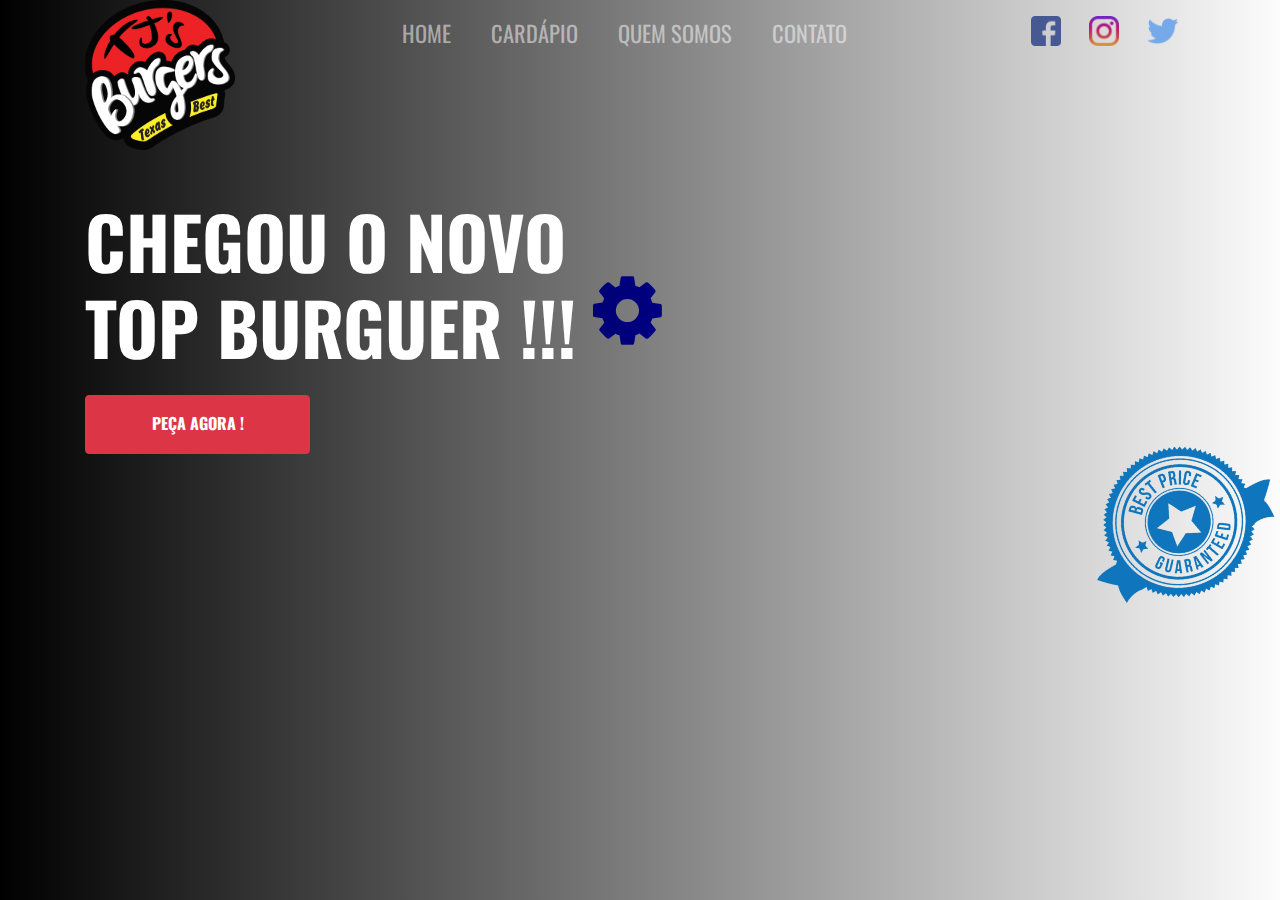
==== index.html @ 256cb57d "Teste Carregamento" ====
<!DOCTYPE html>
<html lang="en">
<head>
    <meta charset="UTF-8">
    <meta name="viewport" content="width=device-width, initial-scale=1.0">
    <meta http-equiv="X-UA-Compatible" content="ie=edge">   
    <title>Leo Burguer</title>

    <!-- Fonts-->
    <link rel="preconnect" href="https://fonts.gstatic.com">
    <link href="https://fonts.googleapis.com/css2?family=Oswald:wght@300;400;700&display=swap" rel="stylesheet">

    <!-- CSS -->
    <link rel="stylesheet" href="css/bootstrap.min.css">
    <link rel="stylesheet" href="css/animate.min.css">
    <link rel="stylesheet" href="css/main.css">
    <link rel="stylesheet" href="https://maxcdn.bootstrapcdn.com/font-awesome/4.7.0/css/font-awesome.min.css">

    <!-- Scripts-->    
</head>
<body> 
    <div id="loader">
        <i class="fa fa-cog fa-spin fa-5x fa-fw"></i><span class="sr-only">Loading...</span>
    </div>   
    <div class="container-fluid sem-margem header-back one">              
        <div class="container">            
            <header>
                <div class="row"> 
                    <div class="col">
                        <a href="#">
                            <img src="./img/burguer-logo.png" alt="TSBurguer" class="d-inline-block" width="150" height="150">
                        </a>
                    </div>                                                          
                    <div class="col-8">
                        <nav class="navbar navbar-expand-lg navbar-dark justify-content-center">
                            <button class="navbar-toggler" type="button" data-toggle="collapse" data-target="#navbarScroll" aria-controls="navbarScroll" aria-expanded="false" aria-label="Toggle navigation">
                                <span class="navbar-toggler-icon"></span>
                            </button>
                            <div class="collapse navbar-collapse justify-content-center" id="navbarScroll">
                                <ul class="navbar-nav">
                                    <li class="nav-item fonte-menu mr-4">
                                        <a href="#" class="nav-link">HOME</a>
                                    </li>                                                 
                                    <li class="nav-item fonte-menu mr-4">
                                        <a href="#" class="nav-link">CARDÁPIO</a>
                                    </li>                                                 
                                    <li class="nav-item fonte-menu mr-4">
                                        <a href="#" class="nav-link">QUEM SOMOS</a>
                                    </li>                                                 
                                    <li class="nav-item fonte-menu mr-4">
                                        <a href="#" class="nav-link">CONTATO</a>
                                    </li>                                                 
                                </ul>
                            </div>
                        </nav>  
                    </div>
                    <div class="col pt-3 mr-2">
                        <a href="https://www.facebook.com/TJs-Burgers-More-105012842874579/" target="_blank">
                            <img src="./img/036-facebook.png" alt="TSBurguer" class="d-inline-block mr-4" width="30" height="30">
                        </a>   
                        
                        <a href="https://www.instagram.com/tj_burguer/">
                            <img src="./img/029-instagram.png" alt="TSBurguer" class="d-inline-block mr-4" width="30" height="30">   
                        </a>
                        
                        <a href="#">
                            <img src="./img/008-twitter.png" alt="TSBurguer" class="d-inline-block" width="30" height="30">   
                        </a>
                    </div>
                </div> 
            </header>            
        </div> <!-- Container-->

        <div class="container">
            <div class="row">
                <div class="col-6 pt-5">
                    <h2 class="animate__animated animate__bounceInLeft animate__delay-1s display-3 texto-branco">
                        CHEGOU O NOVO TOP BURGUER !!!
                    </h2>
                    <button class="btn btn-danger col-5 mx-auto h-25 animate__animated animate__bounceInRight animate__delay-2s" type="button">
                        <a href="#" class="texto-branco">
                            PEÇA AGORA !
                        </a>
                    </button>
                </div>
            </div>
            <div class="row justify-content-end">
                <div class="col-2 pt-4">
                    <img id="best-price" class="animate__animated animate__zoomIn animate__delay-3s" src="./img/low-price.png" alt="TSBurguer" width="200" height="150">
                </div>
            </div>
        </div>
        
        

        <main>

        </main>

        <footer>

        </footer>       
    </div> <!-- Container Fluid-->

    
    <!-- Scripts -->  
    <script src="./js/jquery-3.5.1.min.js"></script> 
    <script src="./js/bootstrap.min.js"></script>  

    <script type="text/javascript">
        // Este evendo é acionado após o carregamento da página
        jQuery(window).load(function() {
            //Após a leitura da pagina o evento fadeOut do loader é acionado, esta com delay para ser perceptivo em ambiente fora do servidor.
            jQuery("#loader").delay(2000).fadeOut("slow");
        });
    </script>
     </body>
</body>
</html>
---- css/main.css ----
* {
    padding: 0;
    margin: 0;
    box-sizing: border-box;
}

#loader {
    width: 100px;
    height: 100px;
    position: absolute;
    top: 30%;
    left: 45%;
    color: blue;
}

body {
   overflow: hidden; 
}

.container-fluid.sem-margem {
    padding: 0;
    margin: 0;
}

.nav-item.fonte-menu {
    font-size: 1.4rem;
}

.nav-item .nav-link {
    font-family: 'Oswald', sans-serif;    
}

.header-back {
    height: 100vh;
    width: 100vw;
}

.link-menu {
    color: white !important;
}

.header-back.one {
    position: relative;   
    background: linear-gradient(to right,rgba(0,0,0,1),rgba(0,0,0,.01)100%), url(../img/capa_2.jpg);
    background-repeat: no-repeat;   
    background-size: cover; 
    background-position: 0;
}

.burguer-logo {
    height: 35px;
    width: 35px;
    background-image: url(../img/burguer-logo.jpg);
    background-repeat: no-repeat;   
    background-size: cover; 
    background-position: 0;    
}

.display-3.texto-branco {
    color: white;
    font-family: 'Oswald', sans-serif;
    font-weight: 700;
    margin-bottom: 1.5rem;   
}

a.texto-branco {
    color: white;
    font-family: 'Oswald', sans-serif;
    font-weight: 800;
    text-decoration: none;
}

h6.texto-branco {
    color: white;    
    font-weight: 200; 
    margin-bottom: 2.5rem;  
}

#best-price {
    transform: rotate(-30deg);
    transform-origin: left top 0;
    margin-top: 3rem;
    margin-left: 1.25rem;
}
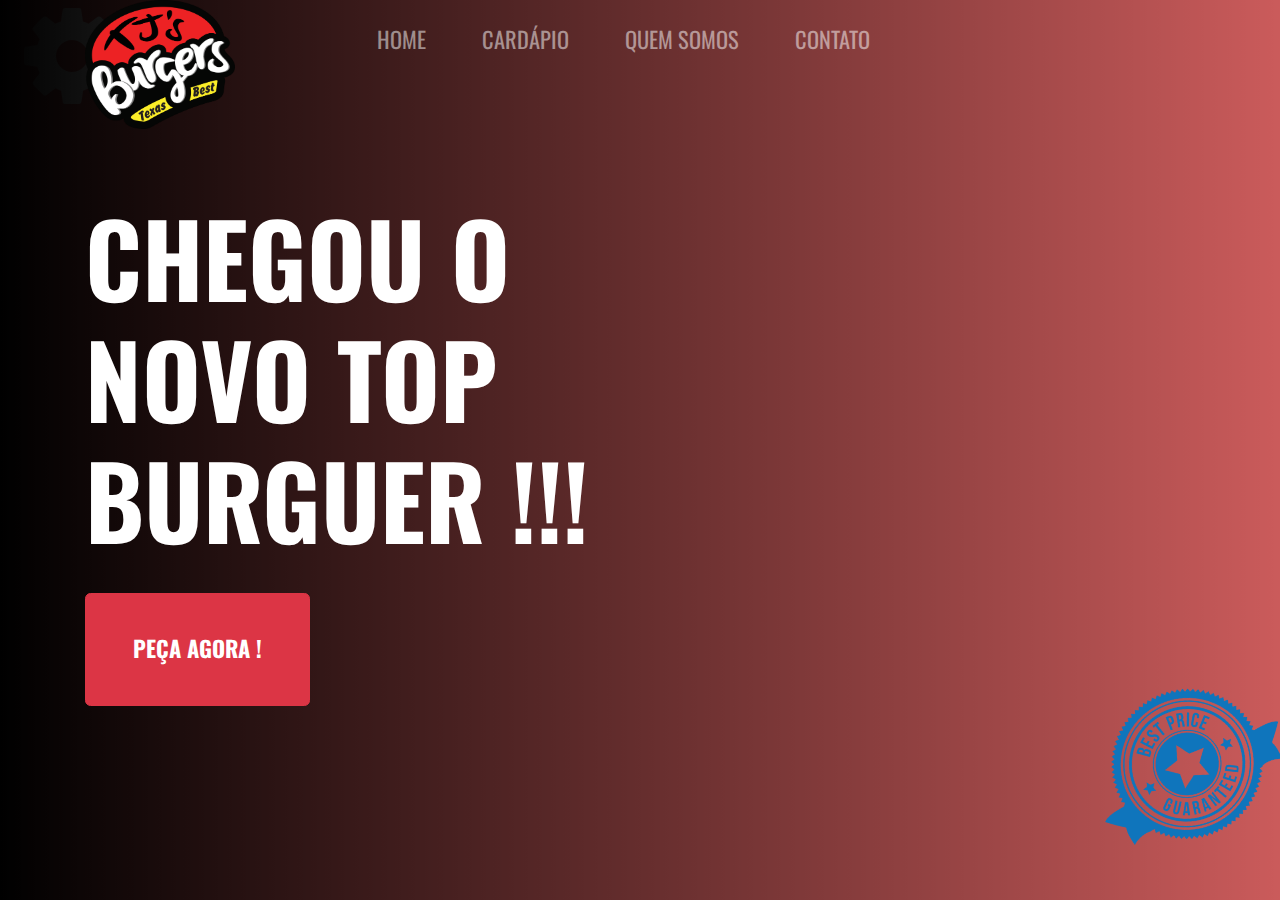
==== commit 129178c7: "Inicio Mudanças para responsividade" ====
--- a/index.html
+++ b/index.html
@@ -14,25 +14,35 @@
     <link rel="stylesheet" href="css/bootstrap.min.css">
     <link rel="stylesheet" href="css/animate.min.css">
     <link rel="stylesheet" href="css/main.css">
+    <link rel="stylesheet" href="css/media.css">
     <link rel="stylesheet" href="https://maxcdn.bootstrapcdn.com/font-awesome/4.7.0/css/font-awesome.min.css">
 
-    <!-- Scripts-->    
+
+    <style>
+        #loader {
+            width: 100%;
+            height: 100%;
+            position: absolute;
+            background-color: indianred;
+            color: whitesmoke;                       
+        }
+    </style>     
 </head>
 <body> 
     <div id="loader">
         <i class="fa fa-cog fa-spin fa-5x fa-fw"></i><span class="sr-only">Loading...</span>
     </div>   
-    <div class="container-fluid sem-margem header-back one">              
+    <div class="container-fluid header-back one">              
         <div class="container">            
             <header>
                 <div class="row"> 
-                    <div class="col">
+                    <div class="col-xs-auto col-sm-2 col-md-2 col-lg-2 col-xl-2">
                         <a href="#">
-                            <img src="./img/burguer-logo.png" alt="TSBurguer" class="d-inline-block" width="150" height="150">
+                            <img src="./img/burguer-logo.png" alt="TSBurguer" class="d-inline-block img-fluid" width="150" height="150">
                         </a>
                     </div>                                                          
-                    <div class="col-8">
-                        <nav class="navbar navbar-expand-lg navbar-dark justify-content-center">
+                    <div class="col-xs-auto col-sm-8 col-md-8 col-lg-8 col-xl-8">
+                        <nav class="navbar navbar-expand-lg navbar-expand-md navbar-dark justify-content-center">
                             <button class="navbar-toggler" type="button" data-toggle="collapse" data-target="#navbarScroll" aria-controls="navbarScroll" aria-expanded="false" aria-label="Toggle navigation">
                                 <span class="navbar-toggler-icon"></span>
                             </button>
@@ -54,7 +64,7 @@
                             </div>
                         </nav>  
                     </div>
-                    <div class="col pt-3 mr-2">
+                    <!-- <div class="col pt-3 mr-2">
                         <a href="https://www.facebook.com/TJs-Burgers-More-105012842874579/" target="_blank">
                             <img src="./img/036-facebook.png" alt="TSBurguer" class="d-inline-block mr-4" width="30" height="30">
                         </a>   
@@ -66,7 +76,7 @@
                         <a href="#">
                             <img src="./img/008-twitter.png" alt="TSBurguer" class="d-inline-block" width="30" height="30">   
                         </a>
-                    </div>
+                    </div> -->
                 </div> 
             </header>            
         </div> <!-- Container-->
--- a/css/main.css
+++ b/css/main.css
@@ -4,26 +4,8 @@
     box-sizing: border-box;
 }
 
-#loader {
-    width: 100px;
-    height: 100px;
-    position: absolute;
-    top: 30%;
-    left: 45%;
-    color: blue;
-}
-
 body {
    overflow: hidden; 
-}
-
-.container-fluid.sem-margem {
-    padding: 0;
-    margin: 0;
-}
-
-.nav-item.fonte-menu {
-    font-size: 1.4rem;
 }
 
 .nav-item .nav-link {
--- a/css/media.css
+++ b/css/media.css
@@ -0,0 +1,41 @@
+html {
+    font-size: 1rem;
+}
+
+/* X-Small devices (portrait phones, less than 576px)*/
+/* No media query for `xs` since this is the default in Bootstrap*/
+
+/* Small devices (landscape phones, 576px and up)*/
+@media (min-width: 576px) { 
+    html {
+        font-size: 0.7rem;
+    }
+ }
+
+/* Medium devices (tablets, 768px and up)*/
+@media (min-width: 768px) { 
+    html {
+        font-size: 1rem;
+    }
+ }
+
+/* Large devices (desktops, 992px and up)*/
+@media (min-width: 992px) { 
+    html {
+        font-size: 1.2rem;
+    }
+ }
+
+/* X-Large devices (large desktops, 1200px and up)*/
+@media (min-width: 1200px) { 
+    html {
+        font-size: 1.4rem;
+    }
+ }
+
+/* XX-Large devices (larger desktops, 1400px and up) */
+@media (min-width: 1400px) { 
+    html {
+        font-size: 1.2rem;
+    }
+ }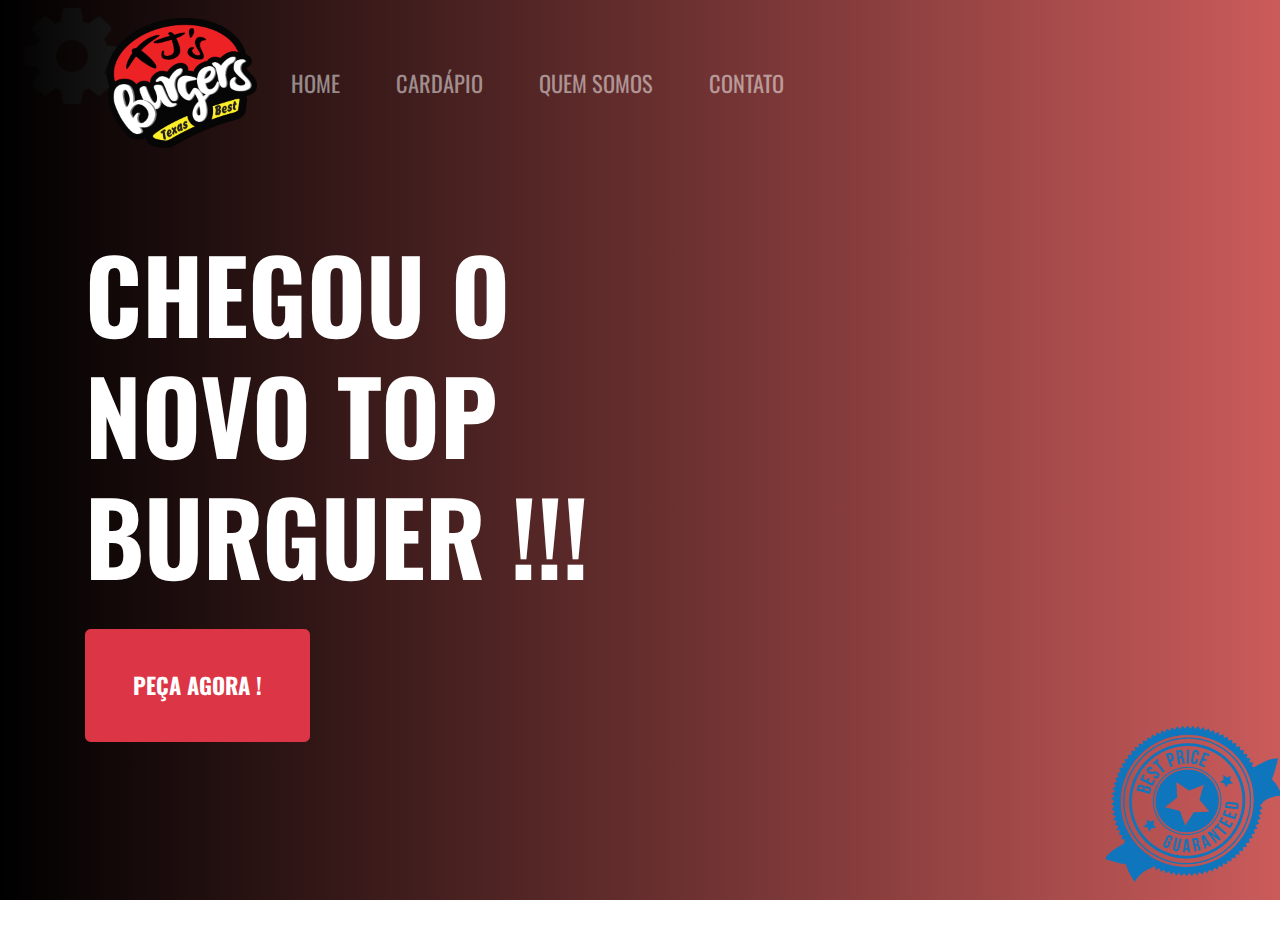
==== commit 30770283: "Add Imagem como navbar-brand" ====
--- a/index.html
+++ b/index.html
@@ -35,18 +35,16 @@
     <div class="container-fluid header-back one">              
         <div class="container">            
             <header>
-                <div class="row"> 
-                    <div class="col-xs-auto col-sm-2 col-md-2 col-lg-2 col-xl-2">
-                        <a href="#">
-                            <img src="./img/burguer-logo.png" alt="TSBurguer" class="d-inline-block img-fluid" width="150" height="150">
-                        </a>
-                    </div>                                                          
-                    <div class="col-xs-auto col-sm-8 col-md-8 col-lg-8 col-xl-8">
-                        <nav class="navbar navbar-expand-lg navbar-expand-md navbar-dark justify-content-center">
+                <div class="row">                                                                        
+                    <div class="col-xs-12 col-sm-12 col-md-12 col-lg-12 col-xl-12">                         
+                        <nav class="navbar navbar-expand-lg navbar-expand-md navbar-dark">
                             <button class="navbar-toggler" type="button" data-toggle="collapse" data-target="#navbarScroll" aria-controls="navbarScroll" aria-expanded="false" aria-label="Toggle navigation">
                                 <span class="navbar-toggler-icon"></span>
                             </button>
-                            <div class="collapse navbar-collapse justify-content-center" id="navbarScroll">
+                            <div class="collapse navbar-collapse justify-content-right" id="navbarScroll">
+                                <a href="#" class="navbar-brand">
+                                    <img src="./img/burguer-logo.png" alt="TSBurguer" class="d-inline-block img-fluid" width="150" height="150">
+                                </a>
                                 <ul class="navbar-nav">
                                     <li class="nav-item fonte-menu mr-4">
                                         <a href="#" class="nav-link">HOME</a>
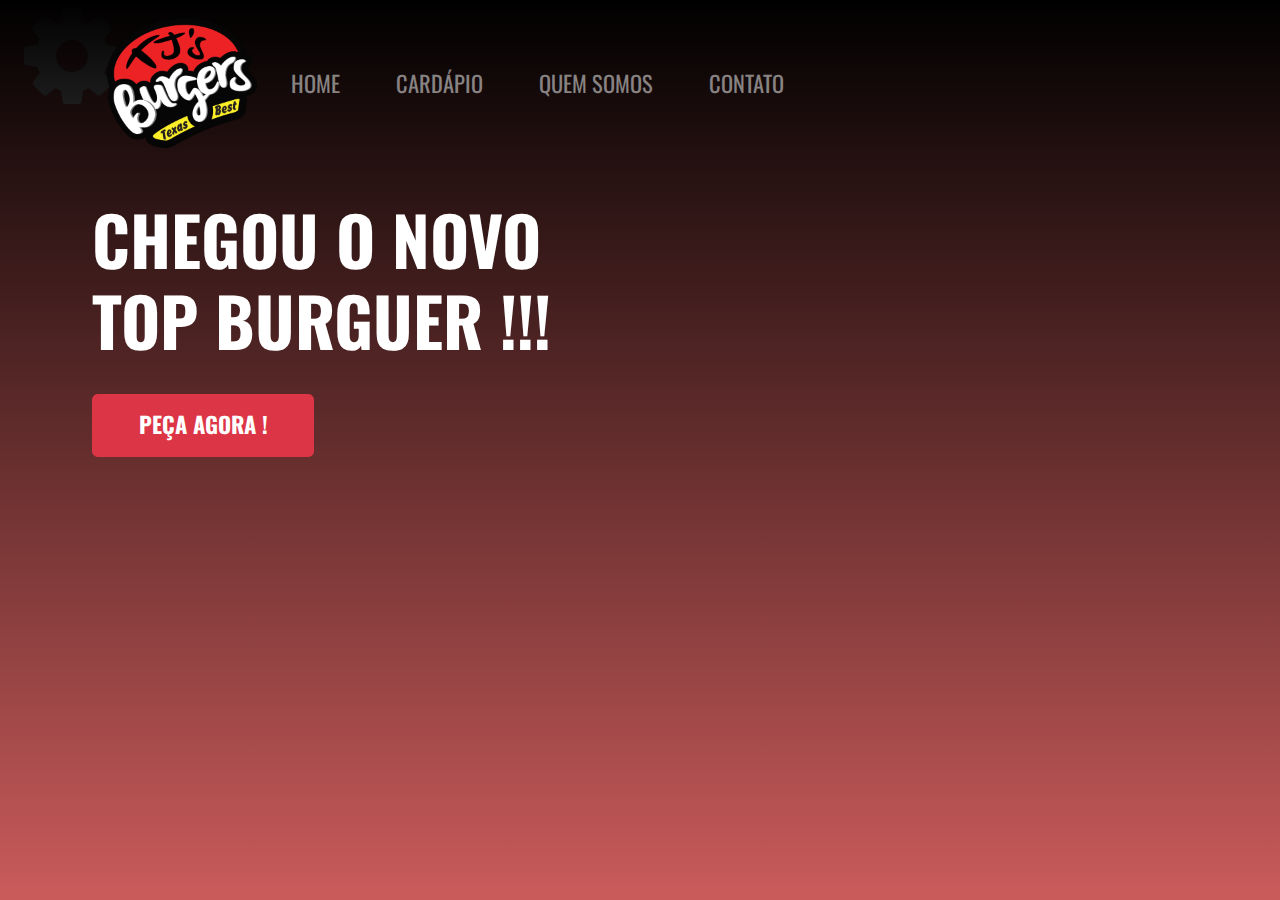
==== commit 5ee50ac1: "Adicionando responsividade para celular" ====
--- a/index.html
+++ b/index.html
@@ -37,14 +37,15 @@
             <header>
                 <div class="row">                                                                        
                     <div class="col-xs-12 col-sm-12 col-md-12 col-lg-12 col-xl-12">                         
-                        <nav class="navbar navbar-expand-lg navbar-expand-md navbar-dark">
+                        <nav class="navbar navbar-expand-lg navbar-expand-md navbar-expand-sm navbar-dark">
                             <button class="navbar-toggler" type="button" data-toggle="collapse" data-target="#navbarScroll" aria-controls="navbarScroll" aria-expanded="false" aria-label="Toggle navigation">
                                 <span class="navbar-toggler-icon"></span>
                             </button>
+                            <a href="#" class="navbar-brand">
+                                <img src="./img/burguer-logo.png" alt="TSBurguer" class="d-inline-block img-fluid" width="150" height="150">
+                            </a>
                             <div class="collapse navbar-collapse justify-content-right" id="navbarScroll">
-                                <a href="#" class="navbar-brand">
-                                    <img src="./img/burguer-logo.png" alt="TSBurguer" class="d-inline-block img-fluid" width="150" height="150">
-                                </a>
+                                
                                 <ul class="navbar-nav">
                                     <li class="nav-item fonte-menu mr-4">
                                         <a href="#" class="nav-link">HOME</a>
@@ -81,8 +82,8 @@
 
         <div class="container">
             <div class="row">
-                <div class="col-6 pt-5">
-                    <h2 class="animate__animated animate__bounceInLeft animate__delay-1s display-3 texto-branco">
+                <div class="col-xs-12 col-sm-6 col-md-6 col-lg-6 pt-4 pl-3" id="#chamada-principal">
+                    <h2 class="animate__animated animate__bounceInLeft animate__delay-1s texto-branco">
                         CHEGOU O NOVO TOP BURGUER !!!
                     </h2>
                     <button class="btn btn-danger col-5 mx-auto h-25 animate__animated animate__bounceInRight animate__delay-2s" type="button">
@@ -92,11 +93,11 @@
                     </button>
                 </div>
             </div>
-            <div class="row justify-content-end">
-                <div class="col-2 pt-4">
+            <!-- <div class="row justify-content-end">
+                <div class="col-2 justify-content-end">
                     <img id="best-price" class="animate__animated animate__zoomIn animate__delay-3s" src="./img/low-price.png" alt="TSBurguer" width="200" height="150">
                 </div>
-            </div>
+            </div> -->
         </div>
         
         
--- a/css/main.css
+++ b/css/main.css
@@ -38,10 +38,11 @@
     background-position: 0;    
 }
 
-.display-3.texto-branco {
+h2.texto-branco {
     color: white;
     font-family: 'Oswald', sans-serif;
-    font-weight: 700;
+    font-weight: 800;
+    font-size: 3rem;
     margin-bottom: 1.5rem;   
 }
 
--- a/css/media.css
+++ b/css/media.css
@@ -5,10 +5,43 @@
 /* X-Small devices (portrait phones, less than 576px)*/
 /* No media query for `xs` since this is the default in Bootstrap*/
 
+@media (min-width: 1px) {
+    .header-back.one {        
+        background: linear-gradient(rgba(0,0,0,1),rgba(0,0,0,.01)100%), url(../img/capa_3.jpg); 
+        background-repeat: no-repeat;   
+        background-size: cover; 
+        background-position: 0;  
+        position: relative;    
+    }
+
+    h2.texto-branco {
+        color: white;
+        font-family: 'Oswald', sans-serif;
+        font-weight: 800;
+        font-size: 3rem;
+        margin-bottom: 1.5rem;   
+    }
+}
+
 /* Small devices (landscape phones, 576px and up)*/
 @media (min-width: 576px) { 
     html {
         font-size: 0.7rem;
+    }
+    .header-back.one {        
+        background: linear-gradient(rgba(0,0,0,1),rgba(0,0,0,.01)100%), url(../img/capa_2.jpg);      
+        background-repeat: no-repeat;   
+        background-size: cover; 
+        background-position: 0;  
+        position: relative;
+    }
+
+    h2.texto-branco {
+        color: white;
+        font-family: 'Oswald', sans-serif;
+        font-weight: 800;
+        font-size: 3rem;
+        margin-bottom: 1.5rem;   
     }
  }
 
@@ -17,12 +50,42 @@
     html {
         font-size: 1rem;
     }
+    .header-back.one {        
+        background: linear-gradient(rgba(0,0,0,1),rgba(0,0,0,.01)100%), url(../img/capa_2.jpg);  
+        background-repeat: no-repeat;   
+        background-size: cover; 
+        background-position: 0;  
+        position: relative;    
+    }
+
+    h2.texto-branco {
+        color: white;
+        font-family: 'Oswald', sans-serif;
+        font-weight: 800;
+        font-size: 3rem;
+        margin-bottom: 1.5rem;   
+    }
  }
 
 /* Large devices (desktops, 992px and up)*/
 @media (min-width: 992px) { 
     html {
         font-size: 1.2rem;
+    }
+    .header-back.one {        
+        background: linear-gradient(rgba(0,0,0,1),rgba(0,0,0,.01)100%), url(../img/capa_2.jpg);  
+        background-repeat: no-repeat;   
+        background-size: cover; 
+        background-position: 0;  
+        position: relative;    
+    }
+
+    h2.texto-branco {
+        color: white;
+        font-family: 'Oswald', sans-serif;
+        font-weight: 800;
+        font-size: 3rem;
+        margin-bottom: 1.5rem;   
     }
  }
 
@@ -31,6 +94,21 @@
     html {
         font-size: 1.4rem;
     }
+    .header-back.one {        
+        background: linear-gradient(rgba(0,0,0,1),rgba(0,0,0,.01)100%), url(../img/capa_2.jpg);  
+        background-repeat: no-repeat;   
+        background-size: cover; 
+        background-position: 0;  
+        position: relative;    
+    }
+
+    h2.texto-branco {
+        color: white;
+        font-family: 'Oswald', sans-serif;
+        font-weight: 800;
+        font-size: 3rem;
+        margin-bottom: 1.5rem;   
+    }
  }
 
 /* XX-Large devices (larger desktops, 1400px and up) */
@@ -38,4 +116,19 @@
     html {
         font-size: 1.2rem;
     }
+    .header-back.one {        
+        background: linear-gradient(rgba(0,0,0,1),rgba(0,0,0,.01)100%), url(../img/capa_2.jpg);  
+        background-repeat: no-repeat;   
+        background-size: cover; 
+        background-position: 0;  
+        position: relative;    
+    }
+
+    h2.texto-branco {
+        color: white;
+        font-family: 'Oswald', sans-serif;
+        font-weight: 800;
+        font-size: 3rem;
+        margin-bottom: 1.5rem;   
+    }
  }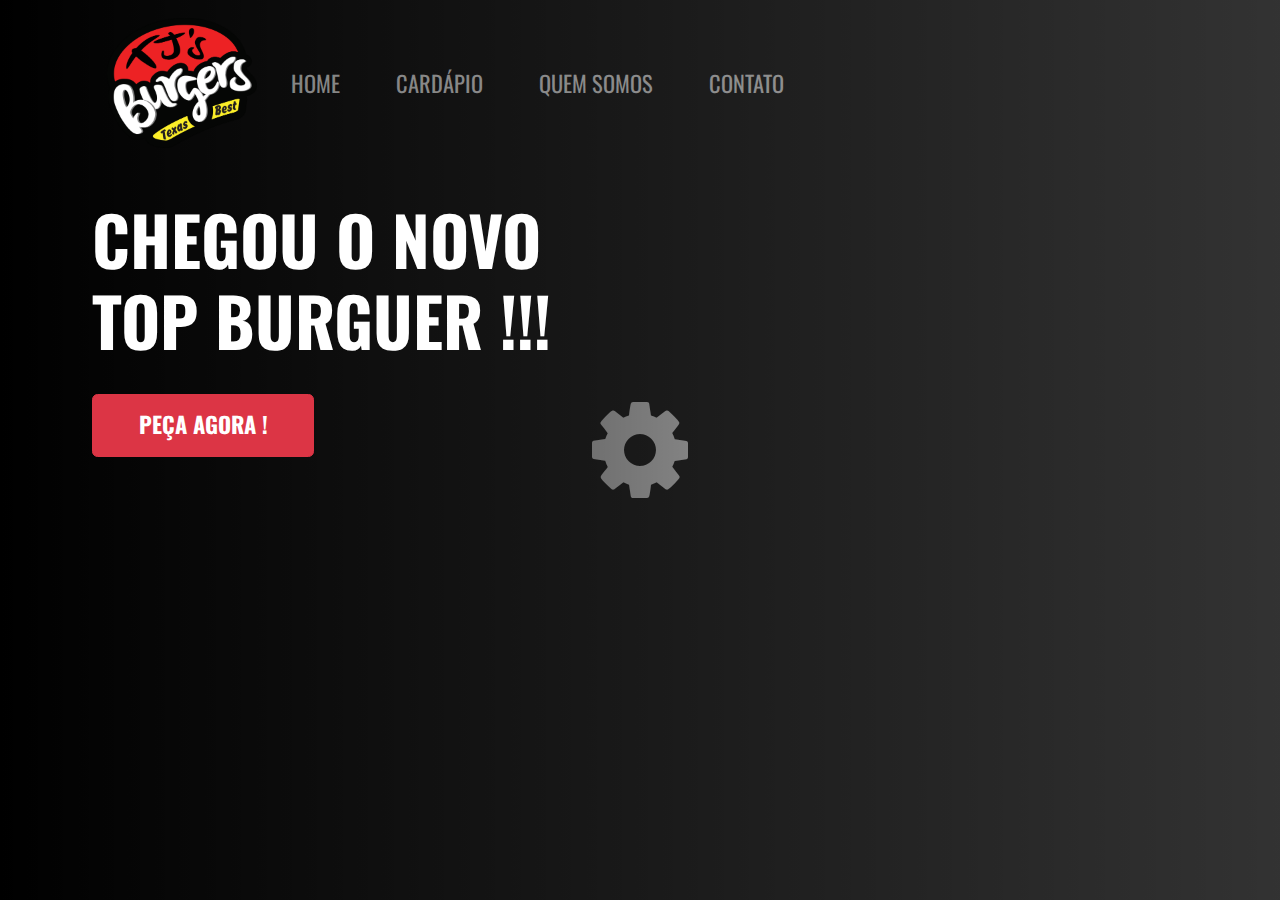
==== commit f40e8abc: "Acerto da DIV-Pre Loader" ====
--- a/index.html
+++ b/index.html
@@ -23,13 +23,13 @@
             width: 100%;
             height: 100%;
             position: absolute;
-            background-color: indianred;
+            background-color: #333333;
             color: whitesmoke;                       
         }
     </style>     
 </head>
 <body> 
-    <div id="loader">
+    <div id="loader" class="col-xs-12 col-sm-12 col-md-12 col-lg-12 col-xl-12 d-flex justify-content-center align-items-center">
         <i class="fa fa-cog fa-spin fa-5x fa-fw"></i><span class="sr-only">Loading...</span>
     </div>   
     <div class="container-fluid header-back one">              
--- a/css/media.css
+++ b/css/media.css
@@ -29,7 +29,7 @@
         font-size: 0.7rem;
     }
     .header-back.one {        
-        background: linear-gradient(rgba(0,0,0,1),rgba(0,0,0,.01)100%), url(../img/capa_2.jpg);      
+        background: linear-gradient(to right,rgba(0,0,0,1),rgba(0,0,0,.01)100%), url(../img/capa_2.jpg);      
         background-repeat: no-repeat;   
         background-size: cover; 
         background-position: 0;  
@@ -51,7 +51,7 @@
         font-size: 1rem;
     }
     .header-back.one {        
-        background: linear-gradient(rgba(0,0,0,1),rgba(0,0,0,.01)100%), url(../img/capa_2.jpg);  
+        background: linear-gradient(to right,rgba(0,0,0,1),rgba(0,0,0,.01)100%), url(../img/capa_2.jpg);      
         background-repeat: no-repeat;   
         background-size: cover; 
         background-position: 0;  
@@ -73,7 +73,7 @@
         font-size: 1.2rem;
     }
     .header-back.one {        
-        background: linear-gradient(rgba(0,0,0,1),rgba(0,0,0,.01)100%), url(../img/capa_2.jpg);  
+        background: linear-gradient(to right,rgba(0,0,0,1),rgba(0,0,0,.01)100%), url(../img/capa_2.jpg);      
         background-repeat: no-repeat;   
         background-size: cover; 
         background-position: 0;  
@@ -95,7 +95,7 @@
         font-size: 1.4rem;
     }
     .header-back.one {        
-        background: linear-gradient(rgba(0,0,0,1),rgba(0,0,0,.01)100%), url(../img/capa_2.jpg);  
+        background: linear-gradient(to right,rgba(0,0,0,1),rgba(0,0,0,.01)100%), url(../img/capa_2.jpg);      
         background-repeat: no-repeat;   
         background-size: cover; 
         background-position: 0;  
@@ -117,7 +117,7 @@
         font-size: 1.2rem;
     }
     .header-back.one {        
-        background: linear-gradient(rgba(0,0,0,1),rgba(0,0,0,.01)100%), url(../img/capa_2.jpg);  
+        background: linear-gradient(to right,rgba(0,0,0,1),rgba(0,0,0,.01)100%), url(../img/capa_2.jpg);      
         background-repeat: no-repeat;   
         background-size: cover; 
         background-position: 0;  
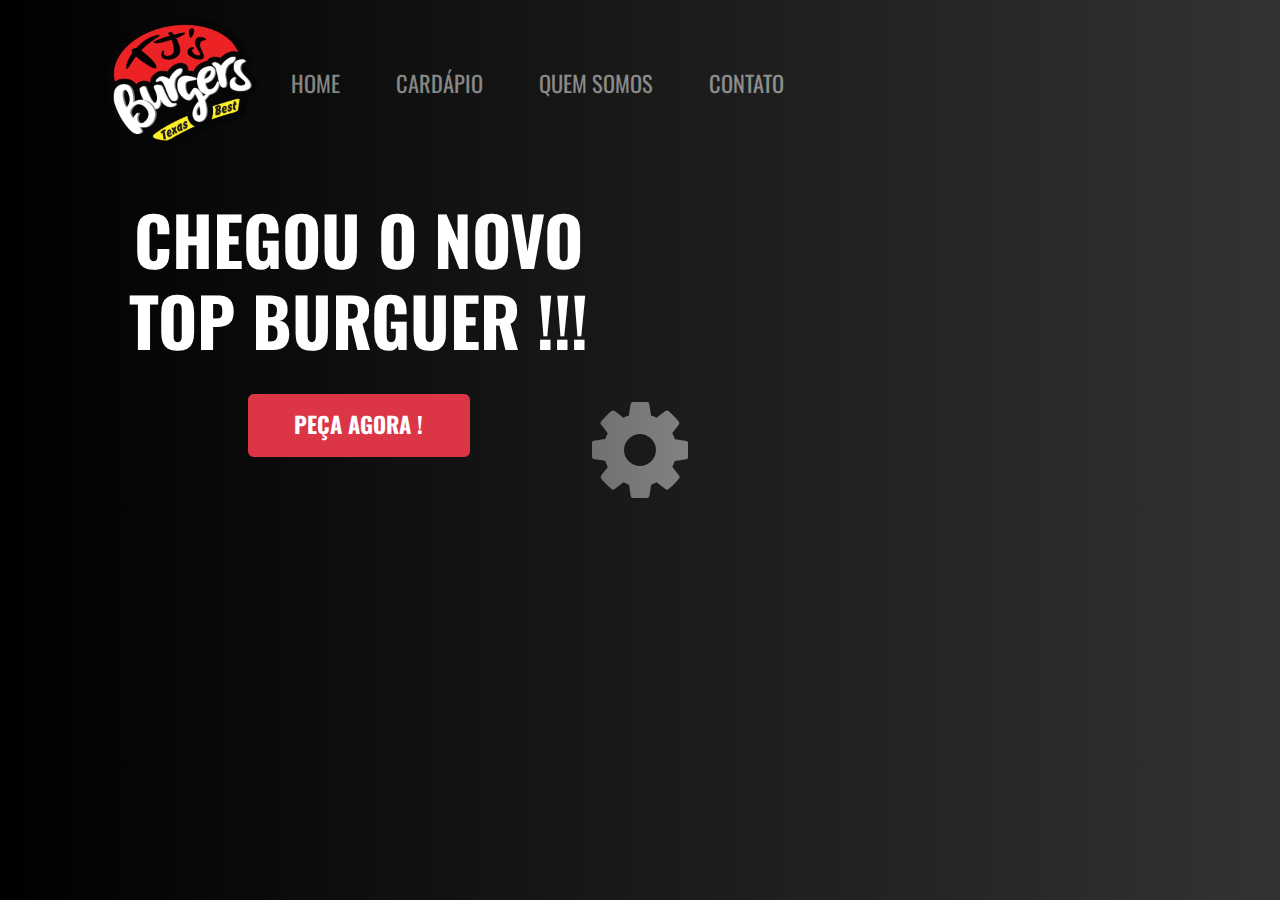
==== commit 528f4a00: "Add centralização quando celular no texto" ====
--- a/index.html
+++ b/index.html
@@ -38,7 +38,7 @@
                 <div class="row">                                                                        
                     <div class="col-xs-12 col-sm-12 col-md-12 col-lg-12 col-xl-12">                         
                         <nav class="navbar navbar-expand-lg navbar-expand-md navbar-expand-sm navbar-dark">
-                            <button class="navbar-toggler" type="button" data-toggle="collapse" data-target="#navbarScroll" aria-controls="navbarScroll" aria-expanded="false" aria-label="Toggle navigation">
+                            <button class="navbar-toggler custom-toggler" type="button" data-toggle="collapse" data-target="#navbarScroll" aria-controls="navbarScroll" aria-expanded="false" aria-label="Toggle navigation">
                                 <span class="navbar-toggler-icon"></span>
                             </button>
                             <a href="#" class="navbar-brand">
@@ -82,7 +82,7 @@
 
         <div class="container">
             <div class="row">
-                <div class="col-xs-12 col-sm-6 col-md-6 col-lg-6 pt-4 pl-3" id="#chamada-principal">
+                <div class="col-xs-12 col-sm-6 col-md-6 col-lg-6 pt-4 pl-3" id="chamada-principal">
                     <h2 class="animate__animated animate__bounceInLeft animate__delay-1s texto-branco">
                         CHEGOU O NOVO TOP BURGUER !!!
                     </h2>
--- a/css/main.css
+++ b/css/main.css
@@ -59,9 +59,7 @@
     margin-bottom: 2.5rem;  
 }
 
-#best-price {
-    transform: rotate(-30deg);
-    transform-origin: left top 0;
-    margin-top: 3rem;
-    margin-left: 1.25rem;
-}+.custom-toggler.navbar-toggler {
+    border-color: rgb(207, 206, 206)
+  } 
+
--- a/css/media.css
+++ b/css/media.css
@@ -21,6 +21,10 @@
         font-size: 3rem;
         margin-bottom: 1.5rem;   
     }
+
+    div#chamada-principal {
+        text-align: center;
+    }
 }
 
 /* Small devices (landscape phones, 576px and up)*/
@@ -29,7 +33,7 @@
         font-size: 0.7rem;
     }
     .header-back.one {        
-        background: linear-gradient(to right,rgba(0,0,0,1),rgba(0,0,0,.01)100%), url(../img/capa_2.jpg);      
+        background: linear-gradient(to right,rgba(0,0,0,1),rgba(0,0,0,.01)100%), url(../img/capa_3.jpg);      
         background-repeat: no-repeat;   
         background-size: cover; 
         background-position: 0;  
@@ -46,7 +50,7 @@
  }
 
 /* Medium devices (tablets, 768px and up)*/
-@media (min-width: 768px) { 
+@media (min-width: 769px) { 
     html {
         font-size: 1rem;
     }
